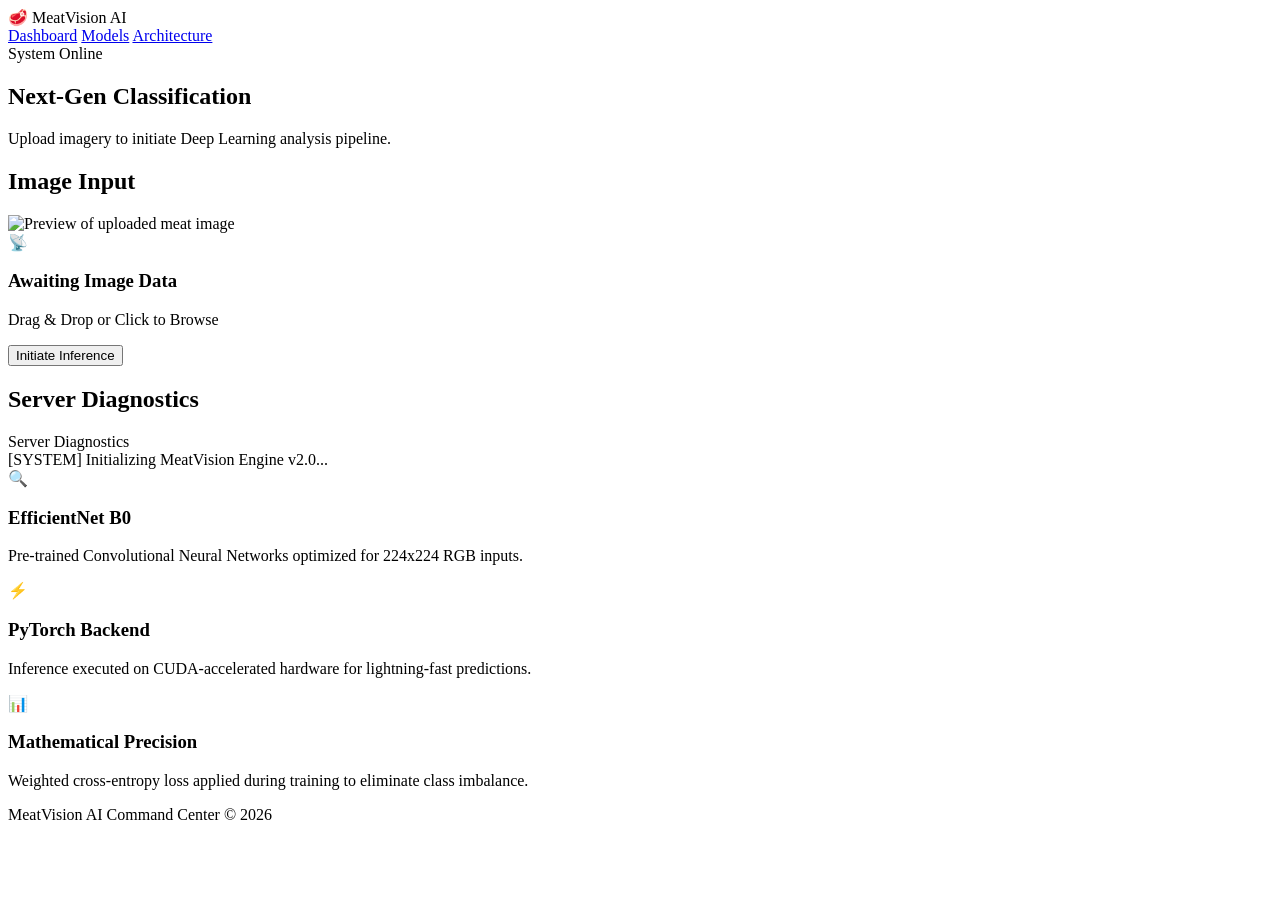
==== Frontend/templates/index.html @ d7f63838 "Initial commit" ====
<!DOCTYPE html>
<html lang="en">
<head>
    <meta charset="UTF-8">
    <meta name="viewport" content="width=device-width, initial-scale=1.0">
    <meta name="description" content="MeatVision AI - Deep Learning Powered Meat Classification and Freshness Detection System.">
    <title>MeatVision AI | Command Center</title>
    <link rel="stylesheet" href="/static/css/style.css?v=4">
</head>
<body>

<div class="background" aria-hidden="true"></div>

<header class="navbar glass-panel" role="banner">
    <div class="logo" aria-label="MeatVision AI Logo">
        <span aria-hidden="true">🥩</span> MeatVision AI
    </div>
    <nav class="nav-links" aria-label="Main Navigation">
        <a href="#" aria-current="page">Dashboard</a>
        <a href="#">Models</a>
        <a href="#">Architecture</a>
    </nav>
</header>

<main role="main">
    <section class="hero" aria-labelledby="hero-title">
        <div class="hero-badge" aria-label="System Status">System Online</div>
        <h1 id="typing-text" class="hero-title" aria-live="polite">Next-Gen Classification</h1>
        <p>Upload imagery to initiate Deep Learning analysis pipeline.</p>
    </section>

    <div class="main-container">
        <section class="upload-section" aria-labelledby="upload-heading">
            <div class="upload-card glass-panel">
                <h2 id="upload-heading">Image Input</h2>
                <form action="/predict" method="POST" enctype="multipart/form-data" id="uploadForm" aria-label="Image Upload Form">
                    <label class="drop-area" id="dropArea" tabindex="0" role="button" aria-label="Drag and drop or click to upload image">
                        <img id="imagePreview" class="image-preview" src="" alt="Preview of uploaded meat image">
                        <input type="file" name="image" id="imageInput" accept="image/*" required hidden aria-hidden="true">
                        <div class="upload-icon" id="uploadIcon" aria-hidden="true">📡</div>
                        <h3 id="uploadTitle">Awaiting Image Data</h3>
                        <p id="uploadSub">Drag & Drop or Click to Browse</p>
                        <div id="fileName" aria-live="polite"></div>
                    </label>
                    <button type="submit" class="analyze-btn" aria-label="Initiate Inference">Initiate Inference</button>
                </form>
            </div>
        </section>

        <section class="terminal-card glass-panel" aria-labelledby="terminal-heading">
            <header class="terminal-header">
                <div class="dot" aria-hidden="true"></div> <h2 id="terminal-heading" class="sr-only">Server Diagnostics</h2> Server Diagnostics
            </header>
            <div class="terminal-body" id="terminalLog" aria-live="polite" aria-atomic="false">
                <!-- JS inserts lines here -->
            </div>
        </section>
    </div>

    <section class="features" aria-label="System Features">
        <article class="feature-card glass-panel">
            <div class="feature-icon" aria-hidden="true">🔍</div>
            <h3>EfficientNet B0</h3>
            <p>Pre-trained Convolutional Neural Networks optimized for 224x224 RGB inputs.</p>
        </article>
        <article class="feature-card glass-panel">
            <div class="feature-icon" aria-hidden="true">⚡</div>
            <h3>PyTorch Backend</h3>
            <p>Inference executed on CUDA-accelerated hardware for lightning-fast predictions.</p>
        </article>
        <article class="feature-card glass-panel">
            <div class="feature-icon" aria-hidden="true">📊</div>
            <h3>Mathematical Precision</h3>
            <p>Weighted cross-entropy loss applied during training to eliminate class imbalance.</p>
        </article>
    </section>
</main>

<footer role="contentinfo">
    <p>MeatVision AI Command Center © 2026</p>
</footer>

<script>
    // Accessibility: Allow keyboard to trigger click on dropArea
    const dropArea = document.getElementById('dropArea');
    dropArea.addEventListener('keydown', (e) => {
        if(e.key === 'Enter' || e.key === ' ') {
            e.preventDefault();
            document.getElementById('imageInput').click();
        }
    });

    // Typing Header
    const text = "Next-Gen Classification";
    const header = document.getElementById("typing-text");
    header.innerHTML = "";
    let i = 0;
    function typeWriter() {
        if (i < text.length) {
            header.innerHTML += text.charAt(i);
            i++;
            setTimeout(typeWriter, 50);
        }
    }
    window.onload = () => {
        typeWriter();
        startTerminal();
    };

    // Terminal Logic
    const logs = [
        "[SYSTEM] Initializing MeatVision Engine v2.0...",
        "[CUDA] NVIDIA T4 GPU Connected.",
        "[TORCH] Loading 'species_model.pth' (Memory: 20.5MB)",
        "[TORCH] Loading 'freshness_model.pth' (Memory: 20.5MB)",
        "[NETWORK] FastAPI Gateway Listening on Port 5000",
        "[OK] System Ready.",
        "[WAITING] Standing by for incoming image tensor..."
    ];
    const terminal = document.getElementById('terminalLog');
    
    function startTerminal() {
        let logIndex = 0;
        function printLog() {
            if(logIndex < logs.length) {
                const line = document.createElement('div');
                line.className = 'terminal-line';
                line.textContent = logs[logIndex];
                terminal.appendChild(line);
                
                // Fade in
                setTimeout(() => line.style.opacity = '1', 50);
                
                logIndex++;
                setTimeout(printLog, 600 + Math.random() * 800);
            }
        }
        setTimeout(printLog, 1000);
    }

    // Drag and Drop & Preview
    const fileInput = document.getElementById('imageInput');
    const fileNameDisplay = document.getElementById('fileName');
    const imagePreview = document.getElementById('imagePreview');
    const uploadIcon = document.getElementById('uploadIcon');
    const uploadTitle = document.getElementById('uploadTitle');
    const uploadSub = document.getElementById('uploadSub');

    ['dragenter', 'dragover', 'dragleave', 'drop'].forEach(eventName => {
        dropArea.addEventListener(eventName, e => { e.preventDefault(); e.stopPropagation(); });
    });

    ['dragenter', 'dragover'].forEach(eventName => {
        dropArea.addEventListener(eventName, () => dropArea.classList.add('drag-active'));
    });
    ['dragleave', 'drop'].forEach(eventName => {
        dropArea.addEventListener(eventName, () => dropArea.classList.remove('drag-active'));
    });

    dropArea.addEventListener('drop', e => {
        fileInput.files = e.dataTransfer.files;
        handleFile();
    });

    fileInput.addEventListener('change', handleFile);

    function handleFile() {
        if(fileInput.files.length > 0) {
            const file = fileInput.files[0];
            fileNameDisplay.textContent = file.name;
            
            // Generate Preview
            const reader = new FileReader();
            reader.onload = function(e) {
                imagePreview.src = e.target.result;
                imagePreview.classList.add('active');
                uploadIcon.style.opacity = '0';
                uploadTitle.style.opacity = '0';
                uploadSub.style.opacity = '0';
            }
            reader.readAsDataURL(file);
        }
    }

    const form = document.getElementById('uploadForm');
    const analyzeBtn = document.querySelector('.analyze-btn');
    form.addEventListener('submit', () => {
        if(fileInput.files.length > 0) {
            analyzeBtn.classList.add('loading');
            analyzeBtn.setAttribute('aria-busy', 'true');
            analyzeBtn.textContent = 'EXECUTING INFERENCE...';
            
            // Add a log to terminal
            const line = document.createElement('div');
            line.className = 'terminal-line';
            line.style.color = '#eab308'; // yellow
            line.textContent = "[PROCESSING] Extracting features from tensor...";
            terminal.appendChild(line);
            setTimeout(() => line.style.opacity = '1', 50);
        }
    });
</script>

</body>
</html>
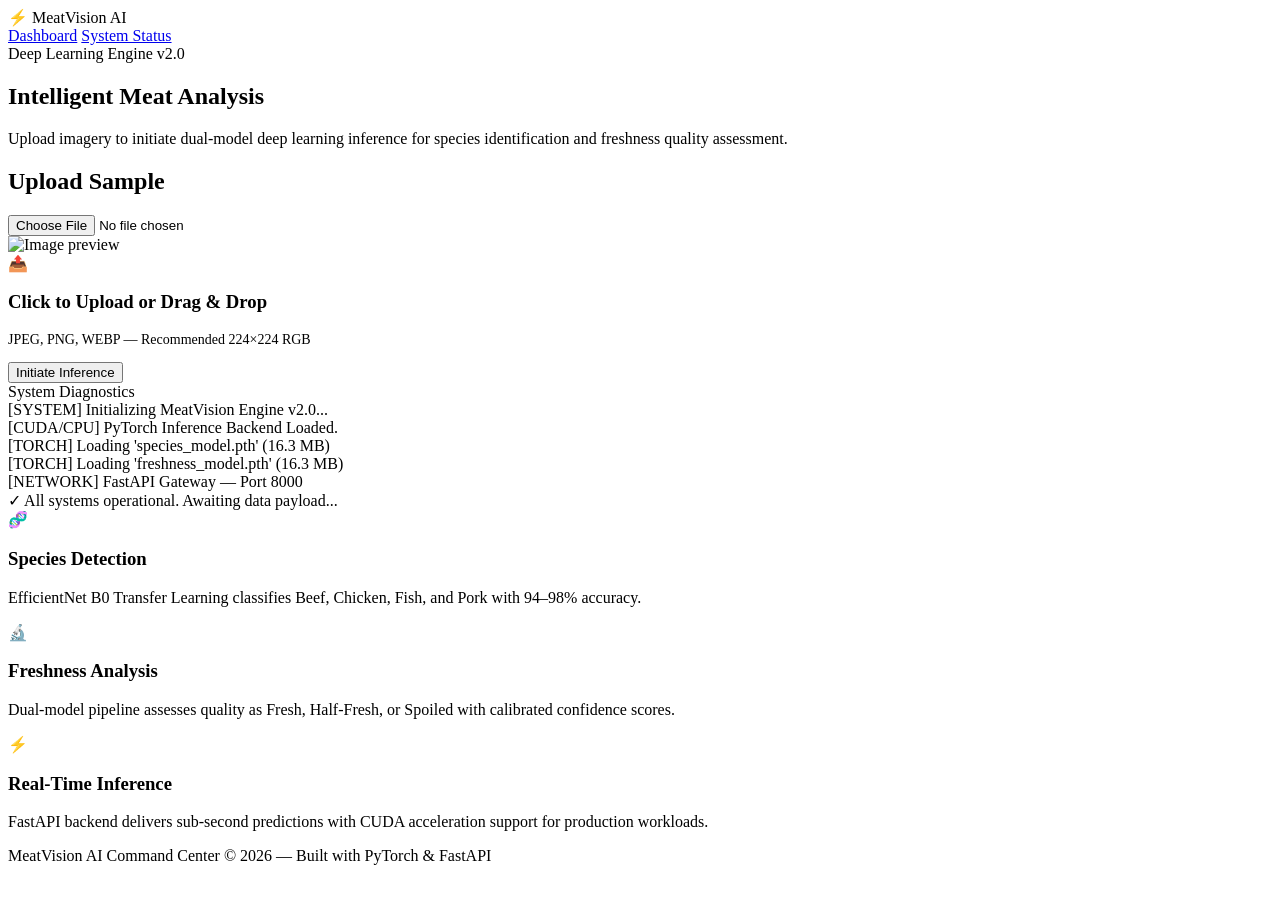
==== commit 1d12a67b: "refactor: standardize folder structure, backend imports, and test suite" ====
--- a/Frontend/templates/index.html
+++ b/Frontend/templates/index.html
@@ -1,205 +1,200 @@
 <!DOCTYPE html>
 <html lang="en">
 <head>
-    <meta charset="UTF-8">
-    <meta name="viewport" content="width=device-width, initial-scale=1.0">
-    <meta name="description" content="MeatVision AI - Deep Learning Powered Meat Classification and Freshness Detection System.">
-    <title>MeatVision AI | Command Center</title>
-    <link rel="stylesheet" href="/static/css/style.css?v=4">
+  <meta charset="UTF-8">
+  <meta name="viewport" content="width=device-width, initial-scale=1.0">
+  <meta name="description" content="MeatVision AI — Deep Learning Powered Meat Species Classification and Freshness Detection System.">
+  <title>MeatVision AI — Command Center</title>
+  <link rel="stylesheet" href="/static/css/style.css">
 </head>
 <body>
 
-<div class="background" aria-hidden="true"></div>
-
-<header class="navbar glass-panel" role="banner">
-    <div class="logo" aria-label="MeatVision AI Logo">
-        <span aria-hidden="true">🥩</span> MeatVision AI
+  <div class="background" aria-hidden="true"></div>
+
+  <!-- Navigation -->
+  <nav class="navbar glass-panel" role="navigation" aria-label="Main Navigation">
+    <div class="logo">
+      <span>⚡</span> MeatVision AI
     </div>
-    <nav class="nav-links" aria-label="Main Navigation">
-        <a href="#" aria-current="page">Dashboard</a>
-        <a href="#">Models</a>
-        <a href="#">Architecture</a>
-    </nav>
-</header>
-
-<main role="main">
-    <section class="hero" aria-labelledby="hero-title">
-        <div class="hero-badge" aria-label="System Status">System Online</div>
-        <h1 id="typing-text" class="hero-title" aria-live="polite">Next-Gen Classification</h1>
-        <p>Upload imagery to initiate Deep Learning analysis pipeline.</p>
-    </section>
-
-    <div class="main-container">
-        <section class="upload-section" aria-labelledby="upload-heading">
-            <div class="upload-card glass-panel">
-                <h2 id="upload-heading">Image Input</h2>
-                <form action="/predict" method="POST" enctype="multipart/form-data" id="uploadForm" aria-label="Image Upload Form">
-                    <label class="drop-area" id="dropArea" tabindex="0" role="button" aria-label="Drag and drop or click to upload image">
-                        <img id="imagePreview" class="image-preview" src="" alt="Preview of uploaded meat image">
-                        <input type="file" name="image" id="imageInput" accept="image/*" required hidden aria-hidden="true">
-                        <div class="upload-icon" id="uploadIcon" aria-hidden="true">📡</div>
-                        <h3 id="uploadTitle">Awaiting Image Data</h3>
-                        <p id="uploadSub">Drag & Drop or Click to Browse</p>
-                        <div id="fileName" aria-live="polite"></div>
-                    </label>
-                    <button type="submit" class="analyze-btn" aria-label="Initiate Inference">Initiate Inference</button>
-                </form>
-            </div>
-        </section>
-
-        <section class="terminal-card glass-panel" aria-labelledby="terminal-heading">
-            <header class="terminal-header">
-                <div class="dot" aria-hidden="true"></div> <h2 id="terminal-heading" class="sr-only">Server Diagnostics</h2> Server Diagnostics
-            </header>
-            <div class="terminal-body" id="terminalLog" aria-live="polite" aria-atomic="false">
-                <!-- JS inserts lines here -->
-            </div>
-        </section>
+    <div class="nav-links">
+      <a href="/" aria-current="page">Dashboard</a>
+      <a href="/health">System Status</a>
     </div>
-
-    <section class="features" aria-label="System Features">
-        <article class="feature-card glass-panel">
-            <div class="feature-icon" aria-hidden="true">🔍</div>
-            <h3>EfficientNet B0</h3>
-            <p>Pre-trained Convolutional Neural Networks optimized for 224x224 RGB inputs.</p>
-        </article>
-        <article class="feature-card glass-panel">
-            <div class="feature-icon" aria-hidden="true">⚡</div>
-            <h3>PyTorch Backend</h3>
-            <p>Inference executed on CUDA-accelerated hardware for lightning-fast predictions.</p>
-        </article>
-        <article class="feature-card glass-panel">
-            <div class="feature-icon" aria-hidden="true">📊</div>
-            <h3>Mathematical Precision</h3>
-            <p>Weighted cross-entropy loss applied during training to eliminate class imbalance.</p>
-        </article>
-    </section>
-</main>
-
-<footer role="contentinfo">
-    <p>MeatVision AI Command Center © 2026</p>
-</footer>
-
-<script>
-    // Accessibility: Allow keyboard to trigger click on dropArea
+  </nav>
+
+  <!-- Hero Section -->
+  <section class="hero" aria-label="Introduction">
+    <div class="hero-badge">Deep Learning Engine v2.0</div>
+    <h1>Intelligent Meat Analysis</h1>
+    <p>Upload imagery to initiate dual-model deep learning inference for species identification and freshness quality assessment.</p>
+  </section>
+
+  <!-- Main Content Grid -->
+  <main class="main-container">
+
+    <!-- Upload Card -->
+    <article class="upload-card glass-panel">
+      <h2>Upload Sample</h2>
+      <form action="/predict" method="POST" enctype="multipart/form-data" id="uploadForm">
+        <input type="file" name="image" id="imageInput" accept="image/*" required class="sr-only" aria-label="Select meat image for analysis">
+
+        <div class="drop-area" id="dropArea" role="button" tabindex="0" aria-label="Click or drag and drop an image to upload">
+          <img id="imagePreview" class="image-preview" src="" alt="Image preview">
+          <div id="uploadPlaceholder">
+            <div class="upload-icon">📤</div>
+            <h3>Click to Upload or Drag & Drop</h3>
+            <p style="color: var(--text-secondary); font-size: 0.875rem;">JPEG, PNG, WEBP — Recommended 224×224 RGB</p>
+          </div>
+          <div id="fileName"></div>
+        </div>
+
+        <button type="submit" class="analyze-btn" id="submitBtn">
+          Initiate Inference
+        </button>
+      </form>
+    </article>
+
+    <!-- Terminal Diagnostics Card -->
+    <aside class="terminal-card glass-panel" aria-label="System Diagnostics">
+      <div class="terminal-header">
+        <div class="dot" aria-hidden="true"></div>
+        System Diagnostics
+      </div>
+      <div class="terminal-body" id="terminalLog" role="log" aria-live="polite" aria-label="System log output">
+        <div class="terminal-line">[SYSTEM] Initializing MeatVision Engine v2.0...</div>
+        <div class="terminal-line">[CUDA/CPU] PyTorch Inference Backend Loaded.</div>
+        <div class="terminal-line">[TORCH] Loading 'species_model.pth' (16.3 MB)</div>
+        <div class="terminal-line">[TORCH] Loading 'freshness_model.pth' (16.3 MB)</div>
+        <div class="terminal-line">[NETWORK] FastAPI Gateway — Port 8000</div>
+        <div class="terminal-line" style="color: var(--accent-green);">✓ All systems operational. Awaiting data payload...</div>
+      </div>
+    </aside>
+
+  </main>
+
+  <!-- Features Grid -->
+  <section class="features" aria-label="Key Features">
+    <article class="feature-card glass-panel">
+      <div class="feature-icon">🧬</div>
+      <h3>Species Detection</h3>
+      <p>EfficientNet B0 Transfer Learning classifies Beef, Chicken, Fish, and Pork with 94–98% accuracy.</p>
+    </article>
+    <article class="feature-card glass-panel">
+      <div class="feature-icon">🔬</div>
+      <h3>Freshness Analysis</h3>
+      <p>Dual-model pipeline assesses quality as Fresh, Half-Fresh, or Spoiled with calibrated confidence scores.</p>
+    </article>
+    <article class="feature-card glass-panel">
+      <div class="feature-icon">⚡</div>
+      <h3>Real-Time Inference</h3>
+      <p>FastAPI backend delivers sub-second predictions with CUDA acceleration support for production workloads.</p>
+    </article>
+  </section>
+
+  <footer>
+    MeatVision AI Command Center &copy; 2026 &mdash; Built with PyTorch &amp; FastAPI
+  </footer>
+
+  <script>
+    // ============================================
+    // Terminal Typewriter Animation
+    // ============================================
+    (function() {
+      const lines = document.querySelectorAll('.terminal-line');
+      lines.forEach((line, index) => {
+        setTimeout(() => {
+          line.style.opacity = '1';
+          line.style.transition = 'opacity 0.5s ease';
+        }, 400 * (index + 1));
+      });
+    })();
+
+    // ============================================
+    // Upload Interactions
+    // ============================================
     const dropArea = document.getElementById('dropArea');
+    const imageInput = document.getElementById('imageInput');
+    const imagePreview = document.getElementById('imagePreview');
+    const uploadPlaceholder = document.getElementById('uploadPlaceholder');
+    const fileNameDisplay = document.getElementById('fileName');
+    const uploadForm = document.getElementById('uploadForm');
+    const submitBtn = document.getElementById('submitBtn');
+    const terminalLog = document.getElementById('terminalLog');
+
+    // Click to open file picker
+    dropArea.addEventListener('click', () => imageInput.click());
     dropArea.addEventListener('keydown', (e) => {
-        if(e.key === 'Enter' || e.key === ' ') {
-            e.preventDefault();
-            document.getElementById('imageInput').click();
-        }
-    });
-
-    // Typing Header
-    const text = "Next-Gen Classification";
-    const header = document.getElementById("typing-text");
-    header.innerHTML = "";
-    let i = 0;
-    function typeWriter() {
-        if (i < text.length) {
-            header.innerHTML += text.charAt(i);
-            i++;
-            setTimeout(typeWriter, 50);
-        }
+      if (e.key === 'Enter' || e.key === ' ') {
+        e.preventDefault();
+        imageInput.click();
+      }
+    });
+
+    // Drag & Drop
+    ['dragenter', 'dragover'].forEach(event => {
+      dropArea.addEventListener(event, (e) => {
+        e.preventDefault();
+        e.stopPropagation();
+        dropArea.classList.add('drag-active');
+      });
+    });
+
+    ['dragleave', 'drop'].forEach(event => {
+      dropArea.addEventListener(event, (e) => {
+        e.preventDefault();
+        e.stopPropagation();
+        dropArea.classList.remove('drag-active');
+      });
+    });
+
+    dropArea.addEventListener('drop', (e) => {
+      if (e.dataTransfer.files && e.dataTransfer.files[0]) {
+        imageInput.files = e.dataTransfer.files;
+        handleFileSelect(e.dataTransfer.files[0]);
+      }
+    });
+
+    imageInput.addEventListener('change', () => {
+      if (imageInput.files && imageInput.files[0]) {
+        handleFileSelect(imageInput.files[0]);
+      }
+    });
+
+    function handleFileSelect(file) {
+      const reader = new FileReader();
+      reader.onload = (e) => {
+        imagePreview.src = e.target.result;
+        imagePreview.classList.add('active');
+        uploadPlaceholder.style.opacity = '0.15';
+        fileNameDisplay.textContent = file.name;
+
+        // Log to terminal
+        const log = document.createElement('div');
+        log.className = 'terminal-line';
+        log.style.opacity = '1';
+        log.style.color = 'var(--accent-cyan)';
+        log.textContent = `[PAYLOAD] Image received: ${file.name} (${(file.size / 1024).toFixed(1)} KB)`;
+        terminalLog.appendChild(log);
+      };
+      reader.readAsDataURL(file);
     }
-    window.onload = () => {
-        typeWriter();
-        startTerminal();
-    };
-
-    // Terminal Logic
-    const logs = [
-        "[SYSTEM] Initializing MeatVision Engine v2.0...",
-        "[CUDA] NVIDIA T4 GPU Connected.",
-        "[TORCH] Loading 'species_model.pth' (Memory: 20.5MB)",
-        "[TORCH] Loading 'freshness_model.pth' (Memory: 20.5MB)",
-        "[NETWORK] FastAPI Gateway Listening on Port 5000",
-        "[OK] System Ready.",
-        "[WAITING] Standing by for incoming image tensor..."
-    ];
-    const terminal = document.getElementById('terminalLog');
-    
-    function startTerminal() {
-        let logIndex = 0;
-        function printLog() {
-            if(logIndex < logs.length) {
-                const line = document.createElement('div');
-                line.className = 'terminal-line';
-                line.textContent = logs[logIndex];
-                terminal.appendChild(line);
-                
-                // Fade in
-                setTimeout(() => line.style.opacity = '1', 50);
-                
-                logIndex++;
-                setTimeout(printLog, 600 + Math.random() * 800);
-            }
-        }
-        setTimeout(printLog, 1000);
-    }
-
-    // Drag and Drop & Preview
-    const fileInput = document.getElementById('imageInput');
-    const fileNameDisplay = document.getElementById('fileName');
-    const imagePreview = document.getElementById('imagePreview');
-    const uploadIcon = document.getElementById('uploadIcon');
-    const uploadTitle = document.getElementById('uploadTitle');
-    const uploadSub = document.getElementById('uploadSub');
-
-    ['dragenter', 'dragover', 'dragleave', 'drop'].forEach(eventName => {
-        dropArea.addEventListener(eventName, e => { e.preventDefault(); e.stopPropagation(); });
-    });
-
-    ['dragenter', 'dragover'].forEach(eventName => {
-        dropArea.addEventListener(eventName, () => dropArea.classList.add('drag-active'));
-    });
-    ['dragleave', 'drop'].forEach(eventName => {
-        dropArea.addEventListener(eventName, () => dropArea.classList.remove('drag-active'));
-    });
-
-    dropArea.addEventListener('drop', e => {
-        fileInput.files = e.dataTransfer.files;
-        handleFile();
-    });
-
-    fileInput.addEventListener('change', handleFile);
-
-    function handleFile() {
-        if(fileInput.files.length > 0) {
-            const file = fileInput.files[0];
-            fileNameDisplay.textContent = file.name;
-            
-            // Generate Preview
-            const reader = new FileReader();
-            reader.onload = function(e) {
-                imagePreview.src = e.target.result;
-                imagePreview.classList.add('active');
-                uploadIcon.style.opacity = '0';
-                uploadTitle.style.opacity = '0';
-                uploadSub.style.opacity = '0';
-            }
-            reader.readAsDataURL(file);
-        }
-    }
-
-    const form = document.getElementById('uploadForm');
-    const analyzeBtn = document.querySelector('.analyze-btn');
-    form.addEventListener('submit', () => {
-        if(fileInput.files.length > 0) {
-            analyzeBtn.classList.add('loading');
-            analyzeBtn.setAttribute('aria-busy', 'true');
-            analyzeBtn.textContent = 'EXECUTING INFERENCE...';
-            
-            // Add a log to terminal
-            const line = document.createElement('div');
-            line.className = 'terminal-line';
-            line.style.color = '#eab308'; // yellow
-            line.textContent = "[PROCESSING] Extracting features from tensor...";
-            terminal.appendChild(line);
-            setTimeout(() => line.style.opacity = '1', 50);
-        }
-    });
-</script>
-
+
+    // Form submission — loading state
+    uploadForm.addEventListener('submit', (e) => {
+      if (!imageInput.files || imageInput.files.length === 0) {
+        e.preventDefault();
+        return;
+      }
+      submitBtn.classList.add('loading');
+      submitBtn.textContent = 'EXECUTING INFERENCE...';
+
+      const log = document.createElement('div');
+      log.className = 'terminal-line';
+      log.style.opacity = '1';
+      log.style.color = 'var(--accent-purple)';
+      log.textContent = '[INFERENCE] Dual-model pipeline executing...';
+      terminalLog.appendChild(log);
+    });
+  </script>
 </body>
 </html>
